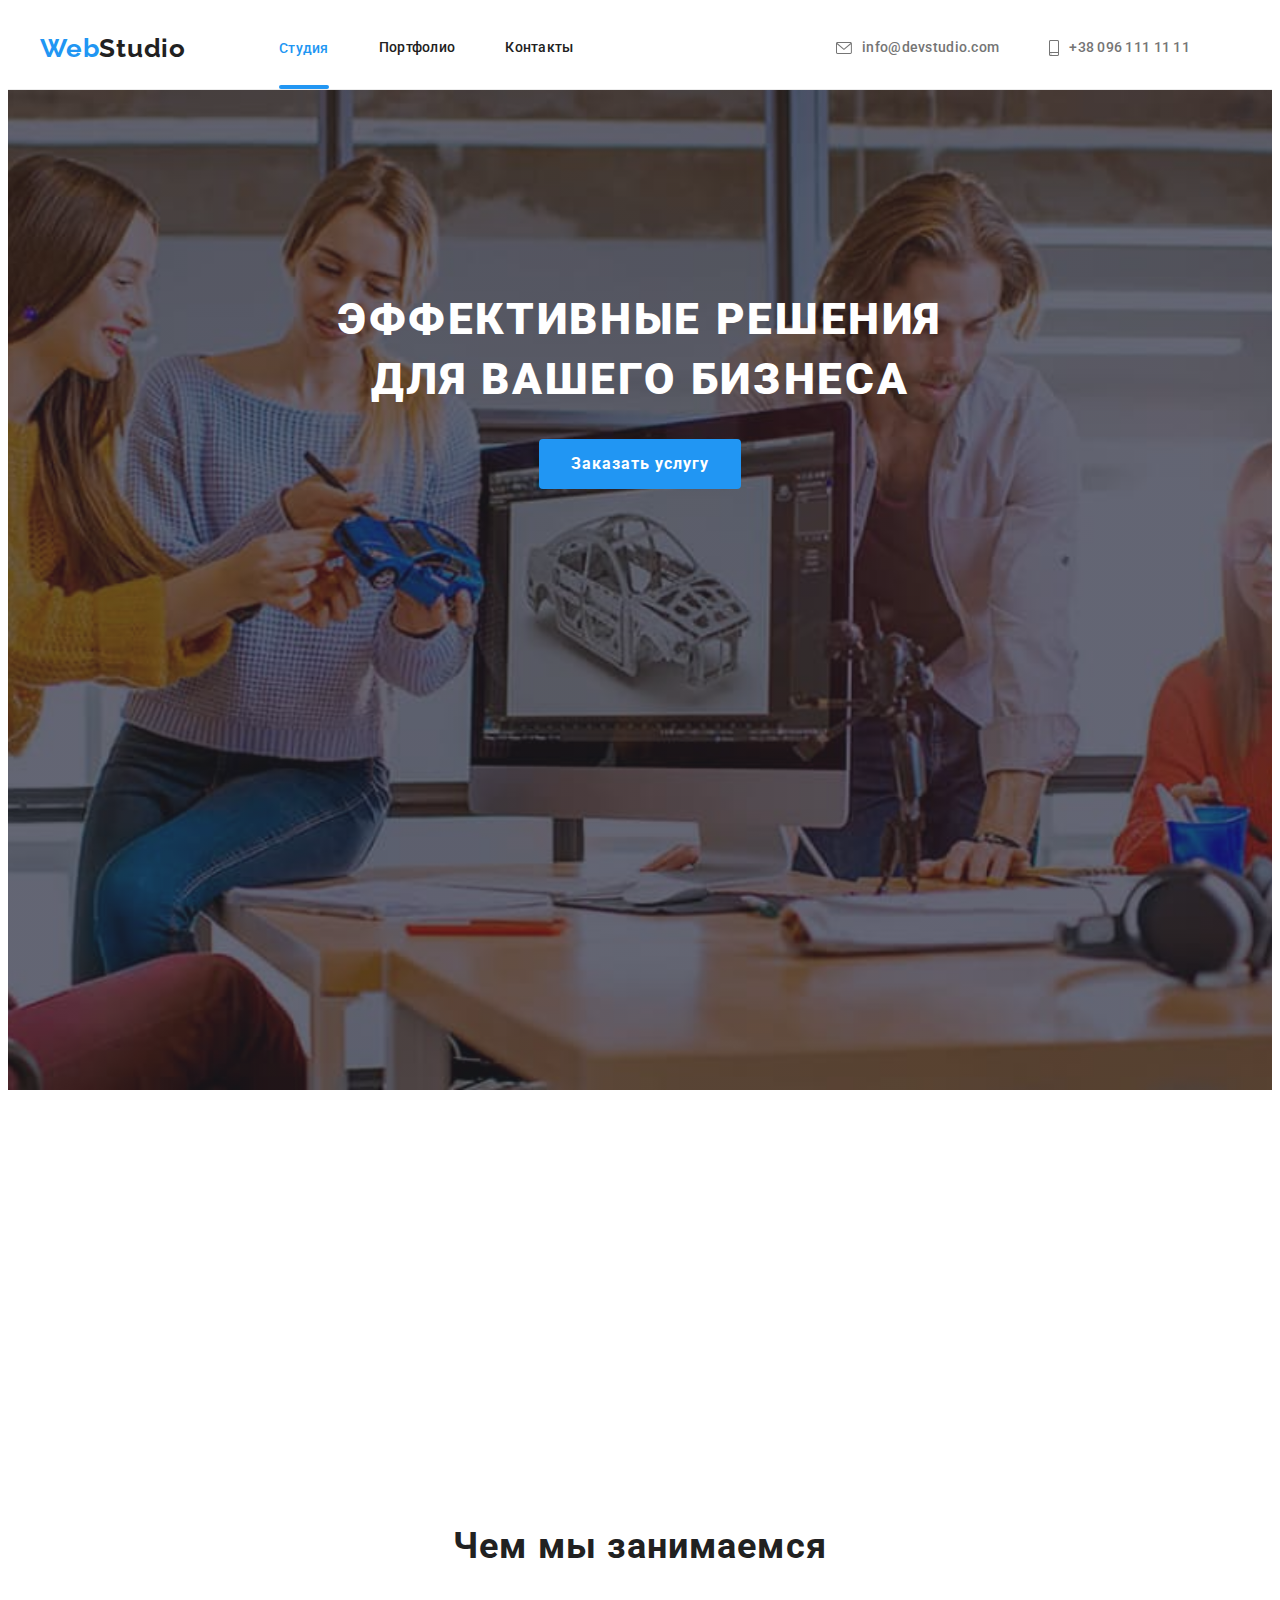
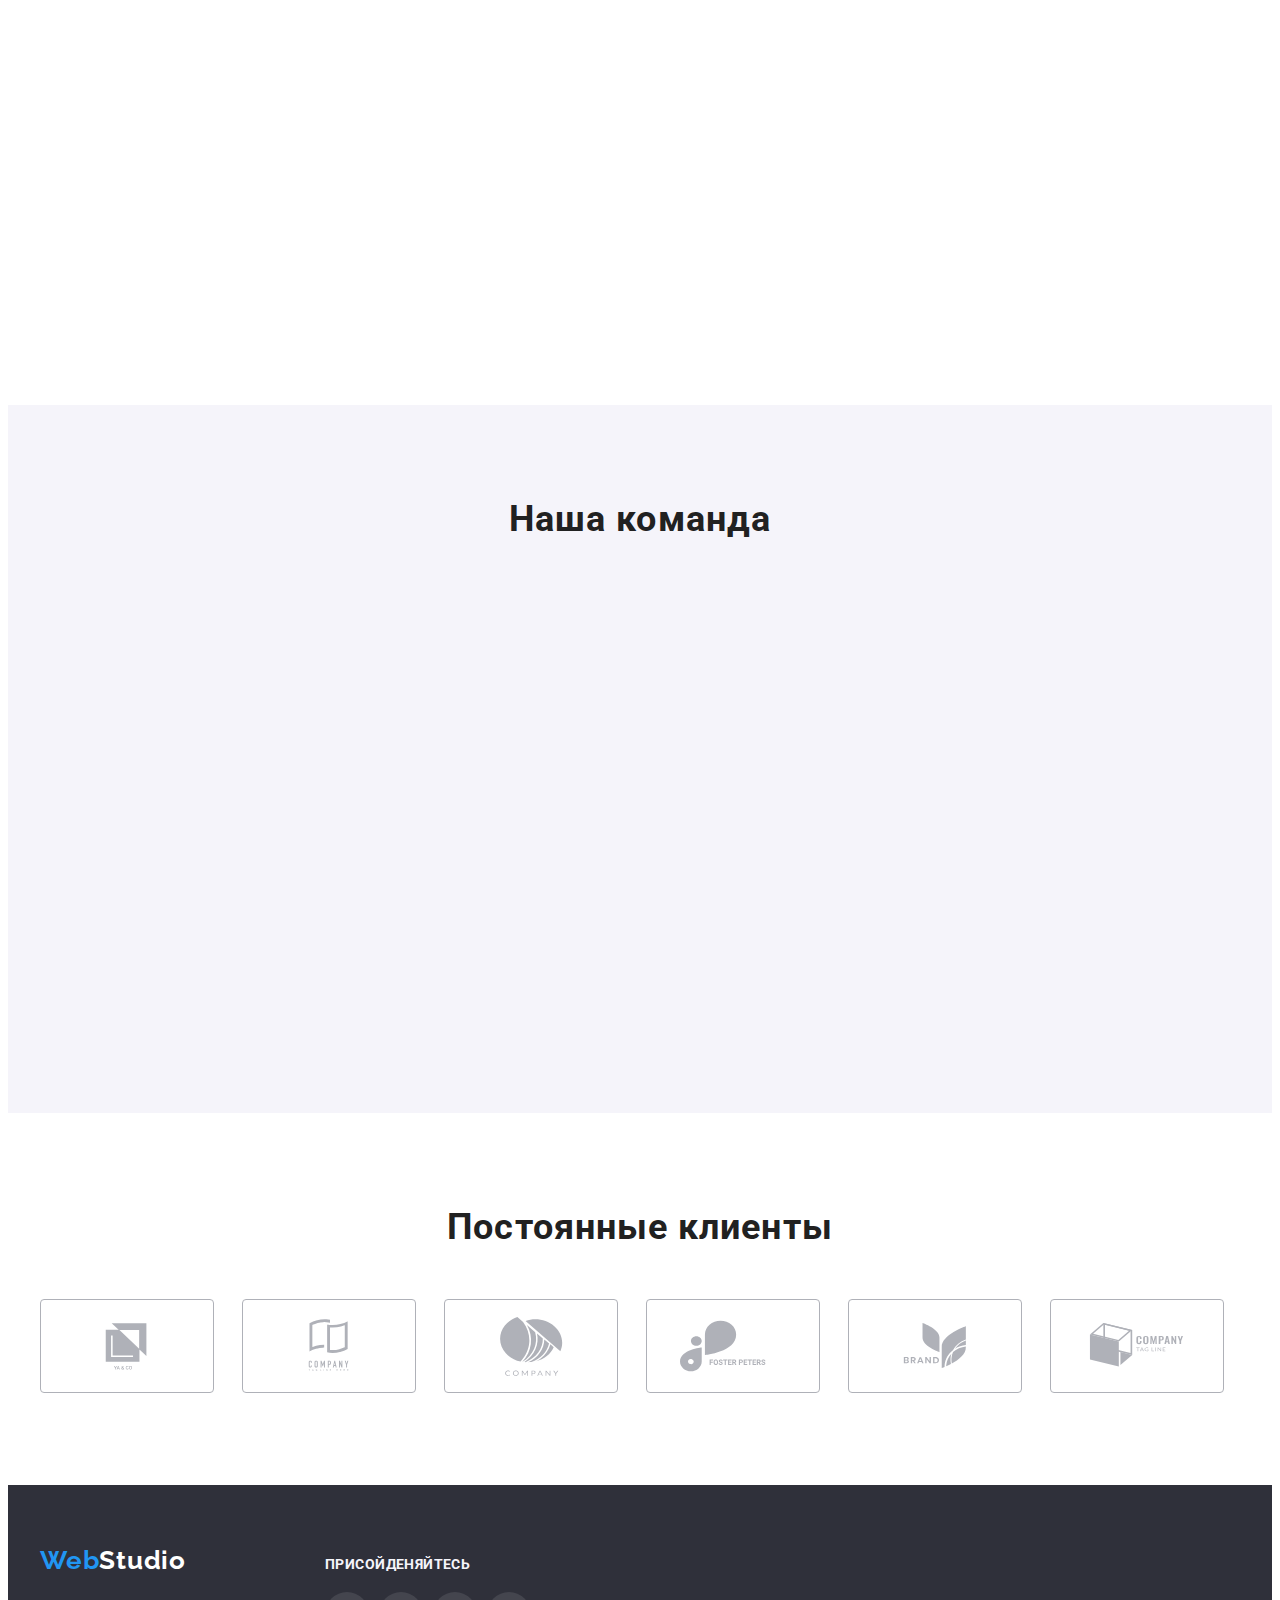
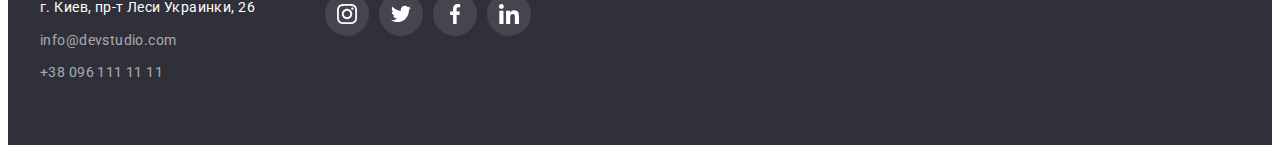
==== index.html @ 2e284a66 "Initial commit" ====
<!DOCTYPE html>
<html lang="ru">
<head>
  <meta charset="UTF-8">
  <meta http-equiv="X-UA-Compatible" content="IE=edge">
  <meta name="viewport" content="width=device-width, initial-scale=1.0">
  <title>Document</title>
  <link rel="preconnect" href="https://fonts.googleapis.com">
  <link rel="preconnect" href="https://fonts.gstatic.com" crossorigin>

  <link rel="stylesheet" href="https://cdnjs.cloudflare.com/ajax/libs/modern-normalize/1.1.0/modern-normalize.min.css" integrity="sha512-wpPYUAdjBVSE4KJnH1VR1HeZfpl1ub8YT/NKx4PuQ5NmX2tKuGu6U/JRp5y+Y8XG2tV+wKQpNHVUX03MfMFn9Q==" crossorigin="anonymous" referrerpolicy="no-referrer" />


  <link href="https://fonts.googleapis.com/css2?family=Inter&family=Raleway:wght@700&family=Roboto:wght@400;500;700;900&display=swap" rel="stylesheet">
  <link rel="stylesheet" href="./css/style.css">

<!-- *************************************АНИМАЦИЯ************************* -->
  <link
    rel="stylesheet"
    href="https://cdnjs.cloudflare.com/ajax/libs/animate.css/4.1.1/animate.min.css"/>
  <link href="https://unpkg.com/aos@2.3.1/dist/aos.css" rel="stylesheet">
</head>
<body>
  <!--*************************************HEADER***********************************-->
  <header class="header">
    <div class="container">
    <nav class="header-nav">
<a class="logo-header" href="" lang="en">Web<span class="logo-accent1">Studio</span></a>
    <ul class="header-navigation">
      <li class="header-list">
      <a href="./index.html" class="header-studio accent-studio">Студия</a>
    </li>
        <li class="header-list">
        <a href="./portfolio.html" class="header-portfolio">Портфолио</a>
      </li>
        <li class="header-list">
        <a href="#" class="header-contacts">Контакты</a>
        </li>
    </ul>
  </nav>


    <ul class="header-navigation"> 
        <li class="header-item"> 
          <a href="mailto:info@devstudio.com" class=" header-email link">
            <svg width="16" height="12" class="header-soc-icon">
              <use href="./images/icons.svg#icon-maile-hover-1"></use>
            </svg>
            info@devstudio.com
        </li>
      </a>


          <li class="header-item"> 
            <a href="tel:+380961111111" class="header-tel link"> 
              <svg class="header-soc-icon" width="10" height="16">
                <use href="./images/icons.svg#icon-smartphone-header">
                </use>
              </svg> +38 096 111 11 11 </a>
           </li>
      </ul>
    </div>
  </header>
   <!--*************************************HERO************************************-->
  <main>
  <section class="section-hero">
    <div class="container">

    <h1 class="title-hero animate__animated animate__fadeInDown"> Эффективные решения для вашего бизнеса </h1>
    <button name="button" class="btn-hero" data-modal-open>Заказать услугу</button>
    
  </div>
  </section>
  <!--*******************************SKILLS-BENEFITS*********************************-->
<section class="benefits-section">
  <div class="container">
    <div data-aos="zoom-in">
  <h2 class="visually-hidden">Преимущества</h2>
  <ul class="benefits-list">
    <li class="benefits-item skills-icon-antenna">
      <h3 class="subtitle-text">Внимание к деталям</h3>
      <p class ="items-2"> Идейные соображения, а также начало повседневной работы по формированию позиции</p>
    </li>
 
    <li class="benefits-item skills-icon-clock"> 
      <h3 class="subtitle-text">Пунктуальность</h3>
      <p class="items-2"> Задача организации, в особенности же рамки и место обучения кадров влечет за собой</p>
    </li>

    <li class="benefits-item skills-icon-diagram"> 
      <h3 class="subtitle-text">Планирование</h3>
      <p class="items-2"> Равным образом консультация с широким активом в значительной степени обуславливает</p>
    </li>

    <li class="benefits-item skills-icon-astronaut"> 
      <h3 class="subtitle-text">Современные технологии</h3>
      <p class="items-2"> Значимость этих проблем настолько очевидна, что реализация плановых заданий</p>
    </li>
  </ul>
</div>
</div>
</section>
<!--**********************************SPECIALIZATION****************************************-->
<section class="specialization section">
  <div class="container">
  <h2 class="specialization-title">Чем мы занимаемся</h2>

  <div data-aos="fade-right">
<ul class="specialization-list">

    <li class="specialization-item">
      <img src="./images/jobpk.jpg" alt="ПК" width="370"/>
<div class="specializations-cards">
  <p class="desktop-title"> Десктопные приложения </p>
</div>
      </li>

      <li class="specialization-item">
      <img src="./images/mobilephone.jpg" alt="Мобильный" width="370"/>
      <div class="specializations-cards">
        <p class="desktop-title"> Мобильные приложения </p>
      </div>
    </li>
    <li class="specialization-item">
      <img src="./images/tablet.jpg" alt="Планшет" width="370"/>
      <div class="specializations-cards">
        <p class="desktop-title"> Дизайнерские решения </p>
      </div>
    </li>
  </ul>
</div>
</div>
</section>
<!--********************************TEAM***********************************************-->
<section class="section-team">
  <div class="container">
  <h2 class="team-title">Наша команда</h2>
  <div data-aos="flip-left">
<ul class="team-list"> 
  <li class="team-card">
    <img src="./images/team-1.jpg" alt="Демьяненко" width="270"/>
    <div class="team-content">
    <h3 class="team-caption">Игорь Демьяненко</h3>
    <p class="team-job">Product Designer</p>
    <ul class="team-soc-list list">
      <li class="team-soc-item">
        <a href="#" class="team-soc-link link">
          <svg class="team-soc-icon" width="20" height="20">
            <use href="./images/icons.svg#icon-instagram">
            </use>
          </svg>
        </a>
      </li>
      <li class="team-soc-item">
        <a href="" class="team-soc-link link">
          <svg class="team-soc-icon" width="20" height="20">
            <use href="./images/icons.svg#icon-twitter">
            </use>
          </svg>
        </a>
      </li>
      <li class="team-soc-item">
        <a href="" class="team-soc-link link">
          <svg class="team-soc-icon" width="20" height="20">
            <use href="./images/icons.svg#icon-facebook">
            </use>
          </svg>
        </a>
      </li>
      <li class="team-soc-item">
        <a href="" class="team-soc-link link">
          <svg class="team-soc-icon" width="20" height="20">
            <use href="./images/icons.svg#icon-linkedin">
            </use>
          </svg>
        </a>
      </li>
    </ul>
  </li>

  <li class="team-card">
    <img src="./images/team-3.jpg" alt="Репина" width="270"/>
    <div class="team-content">
    <h3 class="team-caption">Ольга Репина</h3>
    <p class="team-job">Frontend Developer</p>
    <ul class="team-soc-list list">
      <li class="team-soc-item">
        <a href="#" class="team-soc-link link">
          <svg class="team-soc-icon" width="20" height="20">
            <use href="./images/icons.svg#icon-instagram">
            </use>
          </svg>
        </a>
      </li>
      <li class="team-soc-item">
        <a href="" class="team-soc-link link">
          <svg class="team-soc-icon" width="20" height="20">
            <use href="./images/icons.svg#icon-twitter">
            </use>
          </svg>
        </a>
      </li>
      <li class="team-soc-item">
        <a href="" class="team-soc-link link">
          <svg class="team-soc-icon" width="20" height="20">
            <use href="./images/icons.svg#icon-facebook">
            </use>
          </svg>
        </a>
      </li>
      <li class="team-soc-item">
        <a href="" class="team-soc-link link">
          <svg class="team-soc-icon" width="20" height="20">
            <use href="./images/icons.svg#icon-linkedin">
            </use>
          </svg>
        </a>
      </li>
    </ul>
  </li>
  </li>

  <li class="team-card">
    <img src="./images/team-4.jpg" alt="Тарасов" width="270"/>
    <div class="team-content">
    <h3 class="team-caption">Николай Тарасов</h3>
    <p class="team-job">Marketing</p>
    <ul class="team-soc-list list">
      <li class="team-soc-item">
        <a href="#" class="team-soc-link link">
          <svg class="team-soc-icon" width="20" height="20">
            <use href="./images/icons.svg#icon-instagram">
            </use>
          </svg>
        </a>
      </li>
      <li class="team-soc-item">
        <a href="" class="team-soc-link link">
          <svg class="team-soc-icon" width="20" height="20">
            <use href="./images/icons.svg#icon-twitter">
            </use>
          </svg>
        </a>
      </li>
      <li class="team-soc-item">
        <a href="" class="team-soc-link link">
          <svg class="team-soc-icon" width="20" height="20">
            <use href="./images/icons.svg#icon-facebook">
            </use>
          </svg>
        </a>
      </li>
      <li class="team-soc-item">
        <a href="" class="team-soc-link link">
          <svg class="team-soc-icon" width="20" height="20">
            <use href="./images/icons.svg#icon-linkedin">
            </use>
          </svg>
        </a>
      </li>
    </ul>
  </li>
  </li>

  <li class="team-card">
    <img src="./images/team-2.jpg" alt="Ермаков" width="270"/>
    <div class="team-content">
    <h3 class="team-caption">Михаил Ермаков</h3>
    <p class="team-job">UI Designer</p>
    <ul class="team-soc-list list">
      <li class="team-soc-item">
        <a href="#" class="team-soc-link link">
          <svg class="team-soc-icon" width="20" height="20">
            <use href="./images/icons.svg#icon-instagram">
            </use>
          </svg>
        </a>
      </li>
      <li class="team-soc-item">
        <a href="" class="team-soc-link link">
          <svg class="team-soc-icon" width="20" height="20">
            <use href="./images/icons.svg#icon-twitter">
            </use>
          </svg>
        </a>
      </li>
      <li class="team-soc-item">
        <a href="" class="team-soc-link link">
          <svg class="team-soc-icon" width="20" height="20">
            <use href="./images/icons.svg#icon-facebook">
            </use>
          </svg>
        </a>
      </li>
      <li class="team-soc-item">
        <a href="" class="team-soc-link link">
          <svg class="team-soc-icon" width="20" height="20">
            <use href="./images/icons.svg#icon-linkedin">
            </use>
          </svg>
        </a>
      </li>
    </ul>
  </li>
  </li>
</ul>
</div>
</div>
</section>
<!--***************************CLIENTS*******************************  -->
<section class="section-clients">
<div class="container">
  <h2 class="clients-title"> Постоянные клиенты </h2>
  <ul class="clients-list">
    <li class="clients-list-item">
      <a href="" class="clients-link">
        <svg class="clients-icon" width="106" height="60">
          <use href="./images/icons.svg#icon-Clients-icon1"> </use> 
        </svg>
      </a>
    </li>
    <li class="clients-list-item">
      <a href="" class="clients-link">
        <svg class="clients-icon" width="106" height="60"> 
          <use href="./images/icons.svg#icon-Clients-icon-2"> </use>
        </svg>
      </a>
    </li>
    <li class="clients-list-item">
<a href="" class="clients-link">
  <svg class="clients-icon" width="106" height="60"> 
    <use href="./images/icons.svg#icon-group-company3"> </use>
  </svg>
</a>      
    </li>
    <li class="clients-list-item">
      <a href="" class="clients-link">
        <svg class="clients-icon" width="106" height="60"> 
          <use href="./images/icons.svg#icon-group-foster"> </use>
        </svg>
      </a>
    </li>
    <li class="clients-list-item">
      <a href="" class="clients-link">
        <svg class="clients-icon" width="106" height="60"> 
          <use href="./images/icons.svg#icon-Clients-icon-5"> </use>
        </svg>
      </a>
    </li>
    <li class="clients-list-item">
      <a href="" class="clients-link">
        <svg class="clients-icon" width="106" height="60"> 
          <use href="./images/icons.svg#icon-Clients-icon-6"> </use>
        </svg>
      </a>
    </li>
  </ul>
</div>
</section>
</main>
<!--*************************************FOOTER********************************-->
<footer class="footer">
  <div class="container">


  <div class="footer-contacts">
 <a class="logo-footer" href="" lang="en">Web<span class="logo-accent">Studio</span></a>
 <address>
    <ul>
      <li class="footer-adress-item">
        <a href="https://goo.gl/maps/F5V13fuqeyAYctKy8" target="_blank" rel="noreferrer noopener" class="footer-adress">
          г. Киев, пр-т Леси Украинки, 26
        </a>
        </li>
        <li class="footer-adress-item"> 
          <a href="mailto:info@devstudio.com" class="footer-email">info@devstudio.com</a>
          </li>
          <li class="footer-adress-item"> 
            <a href="tel:+380961111111" class="footer-tel">+38 096 111 11 11</a>
             </li>
    </ul>
  </address>
</div>


  <div class="footer-social-media">
    <p class="footer-sm-title">
      Присойденяйтесь 
    </p>
    <ul class="footer-sm-list">
      <li class="footer-sm-item">
        <a href="" class="footer-sm-link">
          <svg class="footer-sm-icon" width="20" height="20">
            <use href="./images/icons.svg#icon-instagram-footer"></use>
          </svg>
        </a>
      </li>
      <li class="footer-sm-item">
        <a href="" class="footer-sm-link">
          <svg class="footer-sm-icon" width="20" height="20">
            <use href="./images/icons.svg#icon-twitter-footer"></use>
          </svg>
        </a>
      </li>
      <li class="footer-sm-item">
        <a href="" class="footer-sm-link">
          <svg class="footer-sm-icon" width="20" height="20">
            <use href="./images/icons.svg#icon-facebook-footer"></use>
          </svg>
        </a>
      </li>
      <li class="footer-sm-item">
        <a href="" class="footer-sm-link">
          <svg class="footer-sm-icon" width="20" height="20">
            <use href="./images/icons.svg#icon-linkedin-footer"></use>
          </svg>
        </a>
      </li>
    </ul>
  </div>

</footer>

<!--**************************MODAL WINDOW***************************  -->

<div class="backdrop is-hidden" data-modal>
<div class="modal">
  <button type="button" class="modal-close-btn" data-modal-close>
    <svg class="button-modal" width="11" height="11">
      <use href="./images/icons.svg#icon-close">
      </use>
    </svg>
  </button>
</div>
</div>

<!-- ***************************************************************** -->


<script src="./js/modal.js"></script>


<script src="https://unpkg.com/aos@2.3.1/dist/aos.js"></script>
<script>
  AOS.init();
</script>


</body>
</html>
---- css/style.css ----
:root {
  --brand-color: #212121;
  --brand-blue-color: #2196f3;
  --brand-white-color: #ffffff;
  --brand-grey-color: #757575;
  --section-padding-size: 94px;
  --brand-bg-color: #f5f4fa;
  --shadow: 0px 1px 1px rgba(0, 0, 0, 0.12), 0px 4px 4px rgba(0, 0, 0, 0.06), 1px 4px 6px rgba(0, 0, 0, 0.16);
  --cubic-animation: cubic-bezier(0.4, 0, 0.2, 1);
}

p,
h1,
h2,
h3,
h4,
h5,
h6 {
  margin: 0;
}

ul {
  margin: 0;
  padding-left: 0;
  list-style: none;
}

img {
  display: block;
  max-width: 100%;
  height: auto;
}

body {
  font-family: 'Roboto', sans-serif;
  background-color: var(--brand-white-color);
  color: var(--brand-color);
  font-size: 14px;
  letter-spacing: 0.03em;
}

.link {
  text-decoration: none;
}

.container {
  width: 1200px;
  padding-left: 15px;
  padding-right: 15px;
  margin: 0 auto;
}

.visually-hidden {
  position: absolute;
  width: 1px;
  height: 1px;
  margin: -1px;
  border: 0;
  padding: 0;
  white-space: nowrap;
  clip-path: inset(100%);
  clip: rect(0 0 0 0);
  overflow: hidden;
  padding-bottom: 0px;
}

/* ---------------------HEADER----------------------------- */

.header {
  /* padding-top: 24px;
  padding-bottom: 24px; */
  border-bottom: 1px solid #ececec;
}

.logo-header {
  font-family: 'Raleway', sans-serif;
  font-weight: 700;
  font-size: 26px;
  line-height: 1.19;
  letter-spacing: 0.03em;
  text-decoration: none;
  color: var(--brand-blue-color);
  margin-right: 93px;
  display: flex;
}

.logo-accent1 {
  color: var(--brand-color);
}

.header-navigation {
  display: flex;
}

.header-list {
  display: flex;
  position: relative;
}

.header-list:not(:last-child) {
  margin-right: 50px;
}

.header-nav {
  display: flex;
  align-items: center;
}

.header .container {
  display: flex;
  align-items: center;
}

.header-studio:hover {
  color: var(--brand-blue-color);
}
.header-studio:focus {
  color: var(--brand-blue-color);
}

.header-studio {
  font-weight: 500;
  font-size: 14px;
  line-height: 1.2;
  letter-spacing: 0.02em;
  color: var(--brand-color);
  text-decoration: none;
  transition: color 250ms var(--cubic-animation);
  display: block;
  padding: 32px 0;
}

.accent-studio {
  color: var(--brand-blue-color);
}


.accent-studio::after {
  content: "";
  position: absolute;
  bottom: 0;
  height: 4px;
  width: 100%;
  border-radius: 2px;
  background-color: var(--brand-blue-color);
  /* margin-top: 28px; */
  left: 0;
}


.header-portfolio:hover {
  color: var(--brand-blue-color);
}
.header-portfolio:focus {
  color: var(--brand-blue-color);
}

.header-portfolio {
  font-family: 'Roboto';
  font-weight: 500;
  font-size: 14px;
  line-height: 1.14;
  letter-spacing: 0.02em;

  color: var(--brand-color);
  text-decoration: none;
  transition: color 250ms var(--cubic-animation);
  display: block;
  padding: 32px 0;
}

.accent-potfolio {
  color: var(--brand-blue-color);
}



.accent-potfolio::after {
  content: "";
  position: absolute;
  bottom: 0;
  height: 4px;
  width: 100%;
  border-radius: 2px;
  background-color: var(--brand-blue-color);
  left: 0;
}


.header-navigation {
  align-items: center;
  margin-left: auto;
}

.header-item {
  margin-right: 50px;
}

.header-contacts:hover {
  color: var(--brand-blue-color);
}
.header-contacts:focus {
  color: var(--brand-blue-color);
}

.header-contacts {
  font-family: 'Roboto';
  font-weight: 500;
  line-height: 1.14;
  letter-spacing: 0.02em;
  color: var(--brand-color);
  text-decoration: none;
  transition: color 250ms var(--cubic-animation);
}

.header-email:hover {
  color: var(--brand-blue-color);
}
.header-email:focus {
  color: var(--brand-blue-color);
}

.header-email {
  font-weight: 500;
  line-height: 1.14;
  letter-spacing: 0.02em;
  color: var(--brand-grey-color);
  display: flex;
  align-items: center;
  transition: color 250ms var(--cubic-animation);
}

.header-tel:hover {
  color: var(--brand-blue-color);
}
.header-tel:focus {
  color: var(--brand-blue-color);
}

.header-tel {
  font-weight: 500;
  line-height: 1.14;
  letter-spacing: 0.02em;
  color: var(--brand-grey-color);
  display: flex;
  transition: color 250ms var(--cubic-animation);
}

.header-soc-icon {
  fill: currentColor;
  margin-right: 10px;
}


/* -------------------------------HERO----------------------------*/

.section-hero {
  background-color: #2f303a;
  background-image: linear-gradient(rgba(47, 48, 58, 0.4), rgba(47, 48, 58, 0.4)),
    url(../images/hero-Img\ .jpg);
  background-repeat: no-repeat;
  background-position: center;
  background-size: cover;
  max-width: 1600px;
  height: 600px;
  margin: 0 auto;
  padding-top: 200px;
  padding-bottom: 200px;
  text-align: center;
}

.title-hero {
  font-family: 'Roboto';
  font-weight: 900;
  width: 696px;
  margin: 0 auto;
  font-size: 44px;
  line-height: 1.36;
  text-align: center;
  /* or 136% */
  text-transform: uppercase;
  letter-spacing: 0.06em;
  color: var(--brand-white-color);
  margin-bottom: 30px;
}

.btn-hero {
  font-family: 'Roboto';
  font-weight: 700;
  border-radius: 4px;
  border: none;
  padding-left: 32px;
  padding-right: 32px;
  padding-bottom: 10px;
  padding-top: 10px;
  font-size: 16px;
  line-height: 1.87;
  letter-spacing: 0.06em;
  cursor: pointer;
  color: var(--brand-white-color);
  background-color: var(--brand-blue-color);
  transition: color 250ms var(--cubic-animation), background-color 250ms var(--cubic-animation);
}

.btn-hero:hover {
  background-color: #188ce8;
}
.btn-hero:focus {
  background-color: #188ce8;
}

/* -----------------------------SKILLS-BENEFITS-------------------------------------- */

.benefits-section {
  padding-top: var(--section-padding-size);
  padding-bottom: var(--section-padding-size);
}

.container .benefits {
  display: flex;
  align-items: center;
}

.benefits-list {
  display: flex;
}

.benefits-item {
  margin-right: 30px;
  min-width: 270px;
}

.benefits-item:last-child {
  margin-right: 0;
}

.skills-icon-antenna::before {
  background-image: url(../images/antenna\ \(1\).svg);
}

.skills-icon-astronaut::before {
  background-image: url(../images/astronaut\ \(1\).svg);
}

.skills-icon-clock::before {
  background-image: url(../images/clock\ \(1\).svg);
}

.skills-icon-diagram::before {
  background-image: url(../images/diagram\ \(1\).svg);
}

.benefits-item::before {
  content: '';
  display: block;
  margin-bottom: 30px;
  height: 120px;
  background-color: var(--brand-bg-color);
  border-radius: 4px;
  background-repeat: no-repeat;
  background-position: center;
}

.subtitle-text {
  font-family: 'Roboto';
  font-weight: 700;
  font-size: 14px;
  line-height: 1.14;
  letter-spacing: 0.03em;
  text-transform: uppercase;
  color: var(--brand-color);
  margin-bottom: 10px;
}

.items-2 {
  font-family: 'Roboto';
  font-weight: 400;
  font-size: 14px;
  line-height: 1.71;
  /* or 171% */
  letter-spacing: 0.03em;
  color: #757575;
  /* display: flex;
    justify-content:space-between;  */
}

/* ------------------SPECIALIZATION-----------------------------*/

.specialization.section {
  padding-top: 0;
  padding-bottom: var(--section-padding-size);
}

.specialization-title {
  font-family: 'Roboto';
  font-weight: 700;
  font-size: 36px;
  line-height: 1.16;
  letter-spacing: 0.03em;
  text-align: center;
  margin-bottom: 50px;

  color: var(--brand-color);
}

.specialization-list {
  display: flex;
}

.specialization-item {
  margin-right: 30px;
  position: relative;
}

.specialization-item:last-child {
  margin-right: 0;
}

/* .specializations-cards {
  position: absolute;
  width: 100%;
  height: 70px;
  bottom: 0;
  background: rgba(47, 48, 58, 0.8);
} */


.desktop-title {
  position: absolute;
  display: flex;
font-weight: 700;
line-height: 1.14;
text-align: center;
text-transform: uppercase;
color: var(--brand-white-color);
width: 100%;
height: 70px;
bottom: 0;
background: rgba(47, 48, 58, 0.8);
align-items: center;
justify-content: center;
}




/*---------------------------------TEAM------------------------------- */

.section-team {
  background-color: #f5f4fa;
  padding-top: 94px;
  padding-bottom: 94px;
}

.team-title {
  font-family: 'Roboto';
  font-weight: 700;
  font-size: 36px;
  line-height: 1.16;
  letter-spacing: 0.03em;
  text-align: center;
  margin-bottom: 50px;
  color: var(--brand-color);
}

.team-list {
  display: flex;
}

.team-card {
  margin-left: 30px;
  text-align: center;
  box-shadow: var(--shadow);
  border-radius: 0px 0px 4px 4px;
  background-color: var(--brand-white-color);
  /* outline: 2px solid tomato; */
}

.team-card:first-child {
  margin-left: 0;
}

.team-content {
  padding-top: 30px;
  padding-bottom: 30px;
}

.team-caption {
  font-family: 'Roboto';
  font-weight: 500;
  font-size: 16px;
  line-height: 1.19;
  /* identical to box height */

  letter-spacing: 0.03em;

  color: var(--brand-color);
  margin-bottom: 10px;
}

.team-job {
  font-family: 'Roboto';
  font-weight: 400;
  font-size: 16px;
  line-height: 1.19;
  /* identical to box height */
  letter-spacing: 0.03em;
  margin-bottom: 16px;
  color: var(--brand-grey-color);
}

.team-soc-item {
  width: 44px;
  height: 44px;
  margin-left: 10px;
}

.team-soc-list {
  display: flex;
  justify-content: center;
  margin-top: 16px;
}

.team-soc-item:first-child {
  margin-left: 0;
}

.team-soc-link {
  color: #afb1b8;
  display: flex;
  width: 100%;
  height: 100%;
  border-radius: 50%;
  /* background-color: tomato; */
  justify-content: center;
  align-items: center;
  transition: color 250ms var(--cubic-animation), background-color 250ms var(--cubic-animation);
}

.team-soc-icon {
  fill: currentColor;
}

.team-soc-link:hover,
.team-soc-link:focus {
  background-color: var(--brand-blue-color);
  color: var(--brand-white-color);
  outline: none;
}

/* -------------------------------CLIENTS------------ */

.section-clients {
  background-color: var(--brand-white-color);
  padding-top: 94px;
  padding-bottom: 94px;
}

.clients-title {
  font-family: 'Roboto';
  font-weight: 700;
  font-size: 36px;
  line-height: 1.16;
  text-align: center;
  letter-spacing: 0.03em;
  margin-bottom: 50px;
  color: var(--brand-color);
}

.clients-list {
  display: flex;
}

.clients-list-item {
  width: 172px;
  height: 92px;
}

.clients-list-item:not(:first-child) {
  margin-left: 30px;
}

.clients-link {
  display: flex;
  justify-content: center;
  align-items: center;
  width: 100%;
  height: 100%;
  border: 1px solid #afb1b8;
  border-radius: 4px;
  color: #afb1b8;
  transition: color 250ms var(--cubic-animation), border-color 250ms var(--cubic-animation);
}

.clients-link:hover,
.clients-link:focus {
  color: var(--brand-blue-color);
  border-color: var(--brand-blue-color);
}

.clients-icon {
  fill: currentColor;
}

/* ---------------------------------FOOTER--------------------------- */
.footer {
  background: #2f303a;
  padding-top: 60px;
  padding-bottom: 60px;
}

.footer .container {
  display: flex;
  align-items: baseline;
}


.footer-social-media {
  margin-left: 70px;
  /* background: tomato; */
}

.footer-contacts .footer-social-media {
  display: flex;
  align-items: baseline;
  box-sizing: border-box;
}

.footer-email:hover {
  color: var(--brand-blue-color);
}
.footer-email:focus {
  color: var(--brand-blue-color);
}

.footer-email {
  font-family: 'Roboto';
  font-weight: 400;
  font-size: 14px;
  line-height: 1.7;
  /* or 171% */

  letter-spacing: 0.03em;
  text-decoration: none;
  list-style-type: none;

  color: rgba(255, 255, 255, 0.6);
  transition: color 250ms var(--cubic-animation);
}

.footer-tel:hover {
  color: var(--brand-blue-color);
}
.footer-tel:focus {
  color: var(--brand-blue-color);
}

.footer-tel {
  font-family: 'Roboto';
  font-weight: 400;
  font-size: 14px;
  line-height: 1.7;
  /* or 171% */

  letter-spacing: 0.03em;
  text-decoration: none;

  color: rgba(255, 255, 255, 0.6);
  transition: color 250ms var(--cubic-animation);
}

.footer-adress:hover {
  color: var(--brand-blue-color);
}
.footer-adress:focus {
  color: var(--brand-blue-color);
}

.footer-adress {
  font-family: 'Roboto';
  font-weight: 400;
  font-size: 14px;
  line-height: 1.7;
  /* or 171% */

  letter-spacing: 0.03em;
  text-decoration: none;

  color: var(--brand-white-color);
  transition: color 250ms var(--cubic-animation);
}

.logo-footer {
  font-family: 'Raleway', sans-serif;
  font-weight: 700;
  font-size: 26px;
  display: block;
  margin-bottom: 20px;
  line-height: 1.19;
  letter-spacing: 0.03em;
  text-decoration: none;
  color: var(--brand-blue-color);
}

.logo-accent {
  color: var(--brand-white-color);
}

address {
  font-style: normal;
}

.footer-adress-item:not(:last-child) {
  margin-bottom: 9px;
}

.footer-sm-title {
  font-weight: 700;
  font-size: 14px;
  line-height: 16px;
  text-transform: uppercase;
  color: var(--brand-bg-color);
}

.footer-sm-list {
  display: flex;
  margin-top: 20px;
}

.footer-sm-item {
  width: 44px;
  height: 44px;
}

.footer-sm-item:not(first-childe) {
  margin-right: 10px;
}

.footer-sm-link {
  display: flex;
  justify-content: center;
  align-items: center;
  width: 100%;
  height: 100%;
  background-color: rgba(255, 255, 255, 0.1);
  border-radius: 50%;
  color: var(--brand-white-color);
  transition: color 250ms var(--cubic-animation), background-color 250ms var(--cubic-animation);
}

.footer-sm-link:hover,
.footer-sm-link:focus {
  background-color: var(--brand-blue-color);
  color: var(--brand-white-color);
  outline: none;
}

.footer-sm-icon {
  fill: currentColor;
}


/****************************MODAL WINDOW****************************/

.backdrop {
  position: fixed;
  top: 0;
  width: 100%;
  height: 100%;
  left: 0%;
  background-color: rgba(117, 117, 117, 0.116);
  transition: opacity 450ms linear, visibility 450ms linear;
}


.backdrop.is-hidden .modal {
  transform: translate(-50%, -50%) scale(0);
}


.modal {
  position: absolute;
  top: 50%;
  left: 50%;
  transform: translate(-50%, -50%) scale(1);
  width: 528px;
  min-height: 581px;
  background-color: var(--brand-white-color);
  border-radius: 5px;
  transition: transform 250ms linear;
}


.modal-close-btn {
  position: absolute;
  right: 10px;
  top: 10px;
  width: 30px;
  height: 30px;
  border: 1px solid var(--brand-grey-color);
  border-radius: 50%;
  background-color: transparent;
  display: flex;
  align-items: center;
  justify-content: center;
}

.is-hidden {
  opacity: 0;
  visibility: hidden;
  pointer-events: none;
}


/* ----------------------------PORTFOLIO---------------- */

/* --------------------------------------HERO-BUTTON-------------------- */

.section-portfolio {
  padding-top: 94px;
  /* padding-bottom: 94px; */
}

.hero-button-activity {
  display: flex;
  justify-content: center;
  margin-bottom: 50px;
}

.button-item {
  height: 38px;
  left: 576px;
  top: 174px;

  background: #f5f4fa;
  border-radius: 4px;

  text-align: center;
  letter-spacing: 0.03em;
}

.button-item:nth-child(2, 3, 4, 5) {
  width: 128px;
}

.button-item:not(:last-child) {
  margin-right: 8px;
}

.hero-btn-all:hover {
  background-color: #188ce8;
  box-shadow: var(--shadow);
}
.hero-btn-all:focus {
  background-color: #188ce8;
}

.hero-btn-all {
  font-family: 'Roboto';
  font-weight: 500;
  font-size: 16px;
  line-height: 1.6;
  /* margin-right: 30px; */
  text-align: center;
  letter-spacing: 0.03em;
  cursor: pointer;
  background-color: var(--brand-blue-color);
  border: none;

  box-shadow: var(--shadow);
  border-radius: 4px;

  color: var(--brand-white-color);

  display: inline-block;
  padding: 6px 22px;
  transition: color 250ms var(--cubic-animation);
}

.hero-btn:hover {
  background-color: var(--brand-blue-color);
  color: var(--brand-white-color);
  box-shadow: var(--shadow);
}
.hero-btn:focus {
  background-color: var(--brand-blue-color);
  color: var(--brand-white-color);
}

.hero-btn {
  font-family: 'Roboto';
  font-weight: 500;
  font-size: 16px;
  line-height: 1.6;
  /* margin-right: 30px; */
  text-align: center;
  letter-spacing: 0.03em;
  cursor: pointer;
  color: var(--brand-color);
  background-color: #f5f4fa;
  border: none;

  background: #f5f4fa;
  border-radius: 4px;

  display: inline-block;
  padding: 6px 22px;
  border: none;
  transition: color 250ms var(--cubic-animation), background-color 250ms var(--cubic-animation), box-shadow 250ms var(--cubic-animation);
}



.hero-btn:focus {
  box-shadow: var(--shadow);
}

/* ------------------------------GALLERY---------------------------- */

.div-gallery {
  width: 1200px;
  margin: 0 auto;
  padding-left: 15px;
  padding-right: 15px;
  /* outline: 2px solid tomato; */
  margin-left: auto;
  margin-right: auto;

  padding-bottom: 94px;
}

.gallery-list {
  display: flex;
  flex-wrap: wrap;
  margin-top: calc(-1 * 30px);
  margin-left: calc(-1 * 30px);
  transition: color 250ms var(--cubic-animation);
}

.gallery-cards {
  width: calc(100% / 3 - 30px);
  margin-left: 30px;
  margin-top: 30px;
  /* background-color: tomato; */
}

.gallery-cards:hover {
  box-shadow: var(--shadow);
}

.gallery-cards:focus {
  box-shadow: var(--shadow);
}

.gallery-list-link {
  display: block;
}

.gallery-list-link:hover, .gallery-list-link:focus {
  box-shadow: var(--shadow);
  outline: none;
}



.gallery-thumb {
  position: relative;
  overflow: hidden;
  
}


.gallery-effects {
  position: absolute;
    top: 0;
    bottom: 0;
    height: 100%;
    width: 100%;
    background-color: rgba(33, 150, 243, 0.9);
    overflow: auto;
    transform: translateY(100%);
    transition: transform 250ms var(--cubic-animation);
}


.gallery-cards:hover .gallery-effects {
  transform: translateY(0);
  transition: transform 250ms var(--cubic-animation);
}



.gallery-list-link:hover .gallery-effects,
.gallery-list-link:focus .gallery-effects {
  transform: translateY(0);
}



.gallery-text {
font-weight: 400;
font-size: 18px;
line-height: 1.55;
color: var(--brand-white-color);
padding: 63px 24px;
}


.gallery-text:hover .gallery-text:focus{
  box-shadow: var(--shadow);
  outline: none;
  
}


.gallery-list .card-content {
  padding: 20px 24px;
  border: 1px solid #eeeeee;
  border-top: none;
}

.gallery-subtitle {
  font-family: 'Roboto';
  font-weight: 700;
  font-size: 18px;
  line-height: 2;
  /* identical to box height, or 200% */

  letter-spacing: 0.06em;
  margin-bottom: 4px;
  color: var(--brand-color);
}

.gallery-items {
  font-family: 'Roboto';
  font-style: normal;
  font-weight: 400;
  font-size: 16px;
  line-height: 1.88;
  /* identical to box height, or 188% */

  letter-spacing: 0.03em;

  color: var(--brand-grey-color);
}

/* --------------------------------------------------------------------- */
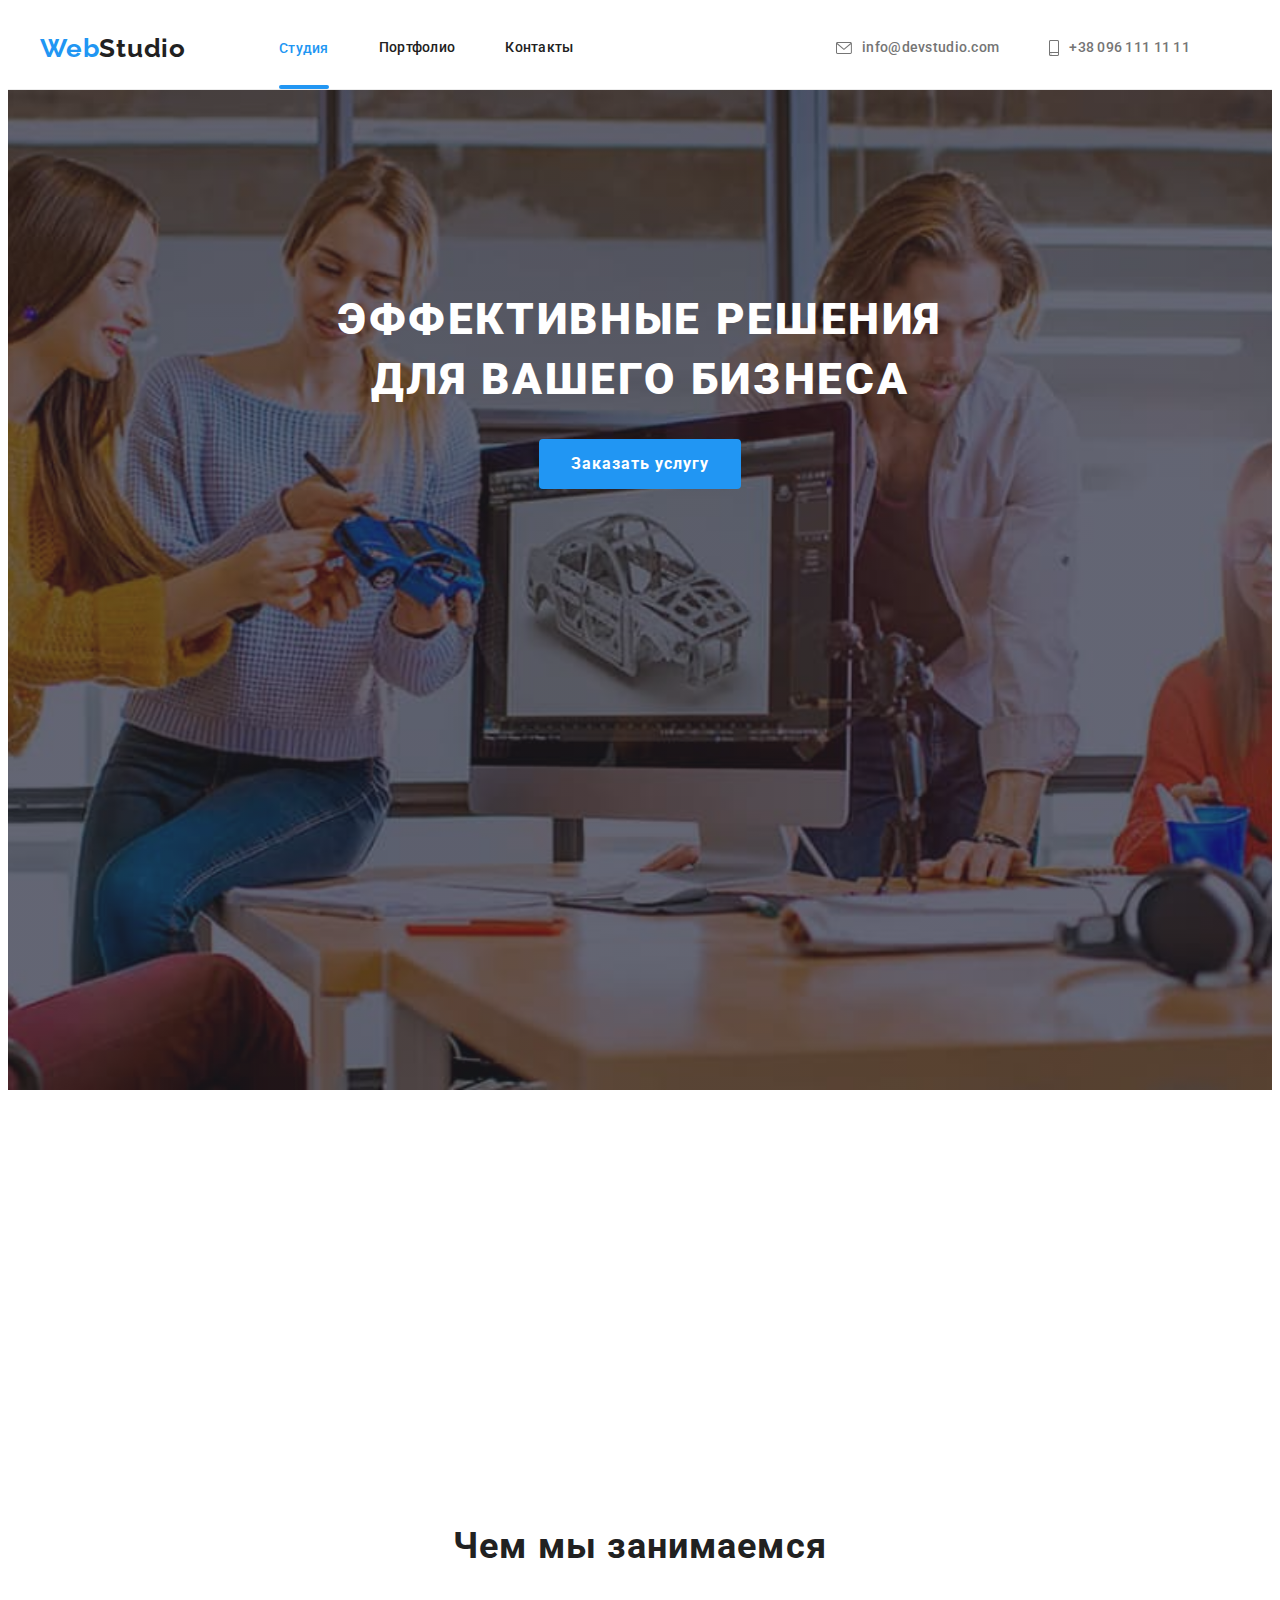
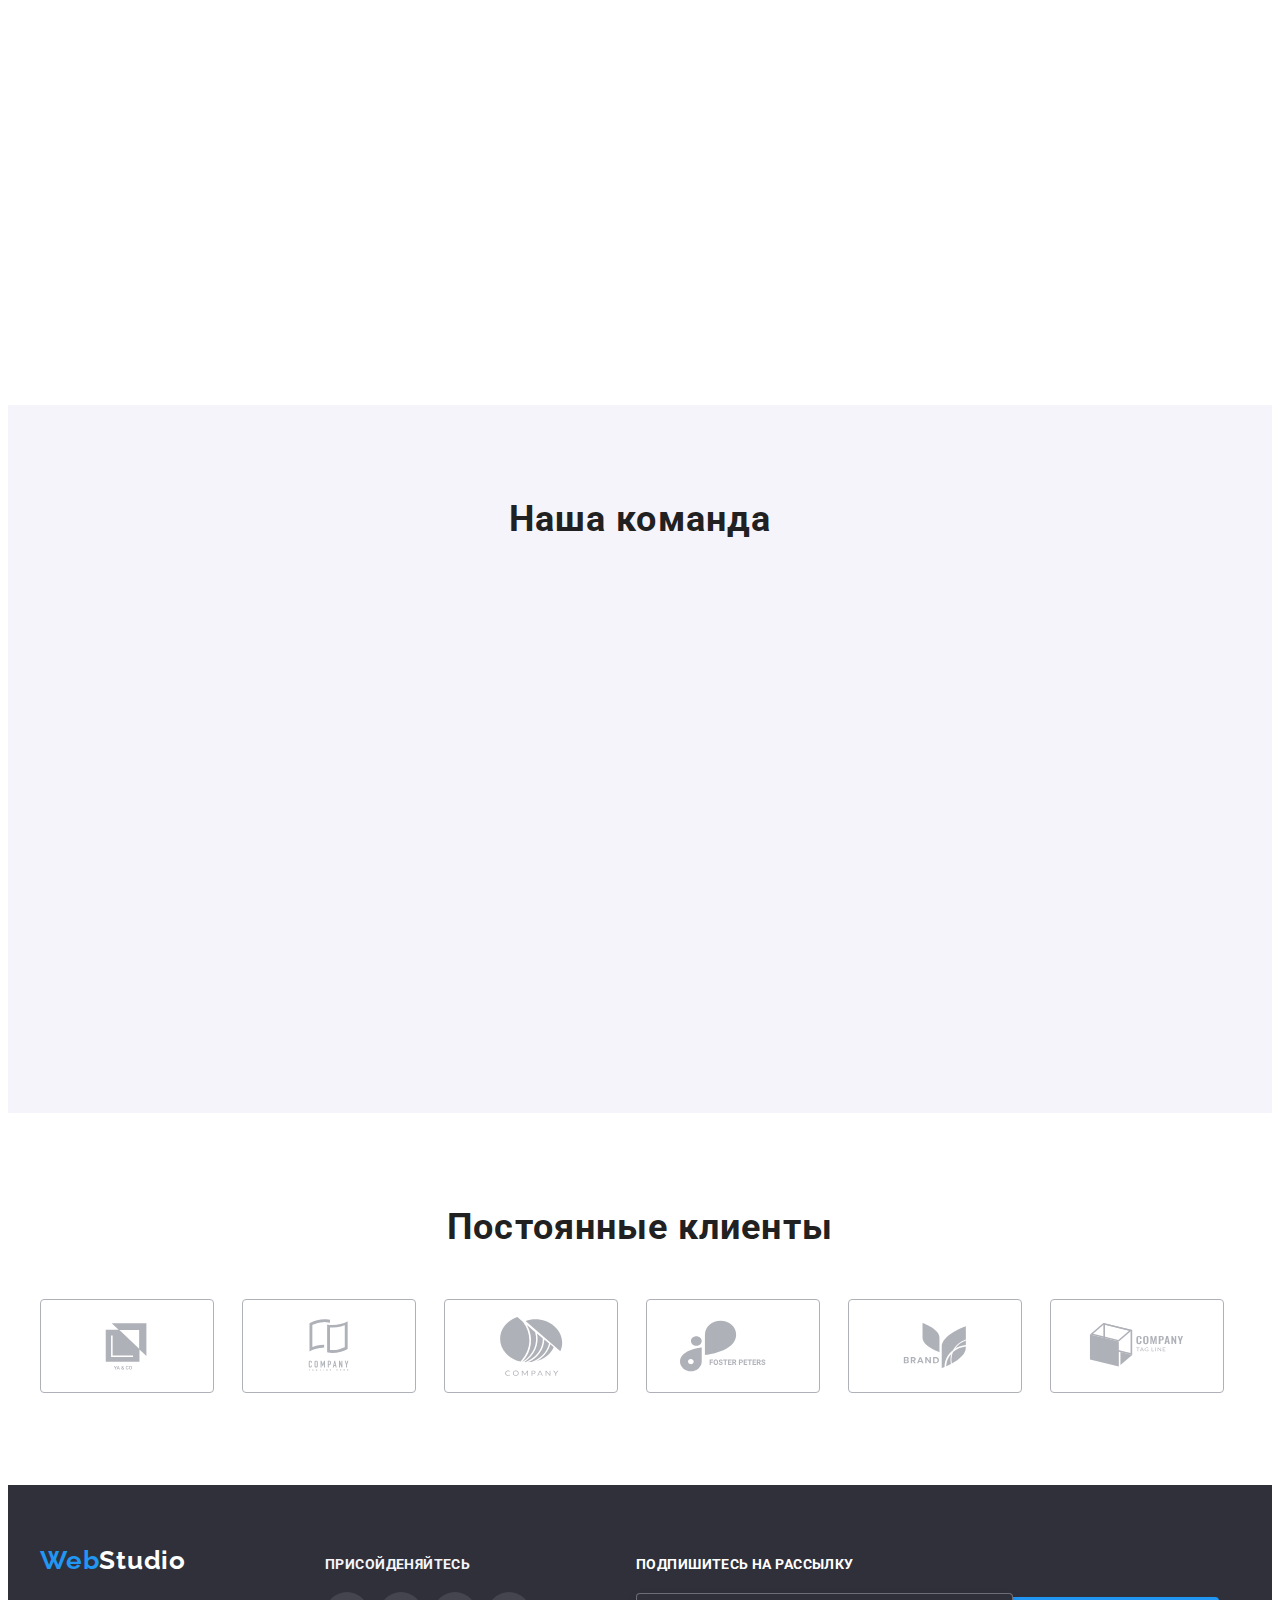
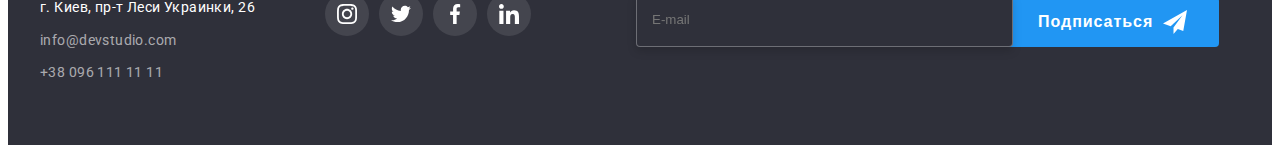
==== commit 7d68e2d8: "hm6-start" ====
--- a/index.html
+++ b/index.html
@@ -47,8 +47,8 @@
               <use href="./images/icons.svg#icon-maile-hover-1"></use>
             </svg>
             info@devstudio.com
-        </li>
       </a>
+    </li>
 
 
           <li class="header-item"> 
@@ -176,7 +176,7 @@
         </a>
       </li>
     </ul>
-  </li>
+
 
   <li class="team-card">
     <img src="./images/team-3.jpg" alt="Репина" width="270"/>
@@ -419,6 +419,23 @@
     </ul>
   </div>
 
+
+  <div class="footer-subscribe">
+    <form class="subscribe-form">
+<div class="label-footer">
+<label for="footer-mail" class="subscribe-email"> Подпишитесь на рассылку </label>
+    <input type="email" name="user-mail" id="footer-mail" class="email-input" placeholder="E-mail" required>
+  </div>
+  
+  <button type="submit" class="btn-footer"> Подписаться 
+    <svg width="24" height="24" class="btn-subscribe">
+      <use href="./images/icons.svg#icon-icon-subscribe">
+      </use>
+    </svg>
+  </button> 
+    
+  </form>
+</div>
 </footer>
 
 <!--**************************MODAL WINDOW***************************  -->
@@ -431,6 +448,69 @@
       </use>
     </svg>
   </button>
+  <p class="modal-title"> Оставьте свои данные, мы вам перезвоним </p>
+  <form class="modal-form">
+
+
+    <div class="modal-sector">
+    <label class="modal-label" for="name-input"> Имя </label> 
+    <input type="text" name="user-name" id="name-input" class="modal-input" placeholder="Василь" required >
+    <span class="modal-icon">
+    <svg width="12" height="12" class="input-icon">
+      <use href="./images/icons.svg#icon-name-modal">
+      </use>
+    </svg>
+  </span>
+</div>
+
+
+<div class="modal-sector">
+    <label class="modal-label" for="tel-input"> Телефон  </label>
+    <input type="tel" name="user-tell" id="tel-input" class="modal-input" placeholder="+380-99-111-11-11" required>
+    <span class="modal-icon">
+      <svg  width="13" height="13">
+        <use href="./images/icons.svg#icon-tel-modal">
+        </use>
+      </svg>
+    </span>
+</div>
+
+<div class="modal-sector">
+    <label class="modal-label" for="mail-input"> Почта  </label>
+    <input type="email" name="user-mail" id="mail-input" class="modal-input" placeholder="Supervasya@gmail.com" required>
+    <span class="modal-icon">
+      <svg  width="15" height="12">
+        <use href="./images/icons.svg#icon-mail-modal">
+        </use>
+      </svg>
+    </span>
+
+</div>
+
+<div class="modal-sector">
+    <label class="modal-label" for="comment-input"> Комментарий  </label>
+    <textarea name="user-comment" id="comment-input" class="modal-textarea" placeholder="Введите текст"></textarea>
+</div>
+
+
+
+
+<div class="terms-sector">
+<input type="checkbox" name="terms" id="terms-checkbox" class="checkbox visually-hidden">
+<label for="terms-checkbox" class="checkbox-label"> Соглашаюсь с рассылкой и принимаю <a href="">  Условия договора </a>
+  <span class="checkbox-icon">
+    <svg  width="16" height="15" class="check-icon">
+      <use href="./images/icons.svg#icon-icon-check">
+      </use>
+    </svg>
+  </span>
+</label>
+</div>
+
+
+    <button type="submit" class="btn-hero modal-btn"> Отправить </button>
+  </form>
+
 </div>
 </div>
 
--- a/css/style.css
+++ b/css/style.css
@@ -760,6 +760,69 @@
 }
 
 
+.subscribe-form {
+  display: flex;
+  align-items: flex-end;
+}
+
+.label-footer {
+  width: 358px;
+  margin-right: 12px;
+  margin-left: 95px;
+}
+
+.subscribe-email{
+  font-weight: 700;
+font-size: 14px;
+line-height: 1.14;
+letter-spacing: 0.03em;
+text-transform: uppercase;
+color: var(--brand-white-color);
+margin-bottom: 20px;
+display: block;
+}
+
+
+.email-input {
+  border: 1px solid rgba(255, 255, 255, 0.3);
+filter: drop-shadow(0px 4px 4px rgba(0, 0, 0, 0.15));
+border-radius: 4px;
+width: 100%;
+height: 50px;
+background: #2F303A;
+color: var(--brand-white-color);
+padding-left: 15px;
+}
+
+
+
+.btn-footer {
+  display: flex;
+  align-items: center;
+  margin: 0 auto;
+  font-weight: 700;
+  border-radius: 4px;
+  border: none;
+  padding-left: 32px;
+  padding-right: 32px;
+  padding-bottom: 10px;
+  padding-top: 10px; 
+  font-size: 16px;
+  line-height: 1.87;
+  letter-spacing: 0.06em;
+  cursor: pointer;
+  color: var(--brand-white-color);
+  background-color: var(--brand-blue-color);
+  transition: color 250ms var(--cubic-animation), background-color 250ms var(--cubic-animation);
+}
+
+
+.btn-subscribe {
+  fill: var(--brand-white-color);
+  padding-left: 10px;
+}
+
+
 /****************************MODAL WINDOW****************************/
 
 .backdrop {
@@ -788,6 +851,7 @@
   background-color: var(--brand-white-color);
   border-radius: 5px;
   transition: transform 250ms linear;
+  padding: 40px;
 }
 
 
@@ -797,13 +861,27 @@
   top: 10px;
   width: 30px;
   height: 30px;
-  border: 1px solid var(--brand-grey-color);
+  border: 1px solid rgba(0, 0, 0, 0.1);
   border-radius: 50%;
   background-color: transparent;
   display: flex;
   align-items: center;
   justify-content: center;
-}
+  cursor: pointer;
+}
+
+
+
+.modal-close-btn:hover, .modal-close-btn:focus, .button-modal:hover, .button-modal:focus {
+  fill: var(--brand-blue-color);
+}
+
+.button-modal {
+  display: block;
+  transition: fill 250ms var(--cubic-animation);
+}
+
+
 
 .is-hidden {
   opacity: 0;
@@ -812,6 +890,171 @@
 }
 
 
+.modal-title {
+  font-weight: 700;
+  font-size: 20px;
+  line-height: 1.15;
+  text-align: center;
+  letter-spacing: 0.03em;
+  color: var(--brand-color);
+  margin-bottom: 12px;
+}
+
+.modal-input {
+  width: 100%;
+  height: 40px;
+  border: 1px solid rgba(33, 33, 33, 0.2);
+  border-radius: 4px;
+  background-color: transparent;
+  margin-bottom: 10px;
+  cursor: pointer;
+  transition: border 250ms var(--cubic-animation), transition: fill 250ms var(--cubic-animation);
+  padding-left: 30px;
+}
+
+
+.modal-input:hover, .modal-input:focus {
+  border: 1px solid var(--brand-blue-color);
+    outline: transparent;
+}
+
+
+.modal-input:focus + .modal-icon {
+  fill: var(--brand-blue-color);
+}
+
+
+
+.modal-input::placeholder {
+  font-weight: 400;
+font-size: 12px;
+line-height: 1.16;
+letter-spacing: 0.01em;
+color: var(--brand-grey-color);
+}
+
+
+.modal-btn {
+  display: block;
+  margin: 0 auto;
+}
+
+
+.modal-label {
+font-weight: 400;
+font-size: 12px;
+line-height: 1.17;
+letter-spacing: 0.01em;
+color: var(--brand-grey-color);
+display: block;
+margin-bottom: 4px;
+cursor: pointer;
+}
+
+
+.modal-textarea:hover, .modal-textarea:focus {
+  border: 1px solid var(--brand-blue-color);
+    outline: transparent;
+}
+
+
+.modal-sector {
+  position: relative;
+}
+
+
+.modal-icon {
+  position: absolute;
+top: 50%;
+left: 10px;
+transform: translateY(-50%);
+padding-top: 14px;
+}
+
+
+.modal-textarea{
+  width: 100%;
+  height: 120px;
+  border: 1px solid rgba(33, 33, 33, 0.2);
+border-radius: 4px;
+resize: none;
+padding: 16px;
+transition: border 250ms var(--cubic-animation);
+}
+
+
+
+
+
+.terms-sector {
+  margin-top: 20px;
+  margin-bottom: 30px;
+
+
+  position: relative;
+
+}
+
+
+.checkbox-icon {
+  position: absolute;
+  top: 50%;
+transform: translateY(-50%);
+
+}
+
+
+.checkbox-label {
+  font-weight: 400;
+font-size: 14px;
+line-height: 1.71;
+letter-spacing: 0.03em;
+color: var(--brand-grey-color);
+cursor: pointer;
+margin-left: 20px;
+}
+
+
+.checkbox-label a {
+  color: var(--brand-blue-color);
+}
+
+
+
+.checkbox-label span {
+  width: 16px;
+height: 15px;
+border-radius: 4px;
+border: 1px solid var(--brand-color);
+display: flex;
+align-items: center;
+justify-content: center;
+
+}
+
+
+.check-icon {
+  fill: transparent;
+}
+
+.checkbox:checked + .checkbox-label span {
+background-color: var(--brand-blue-color);
+border: none;
+}
+
+
+.checkbox:checked + .checkbox-label .check-icon {
+ fill: var(--brand-white-color);
+  }
+
+
+
+
+
+
+
+
+  
 /* ----------------------------PORTFOLIO---------------- */
 
 /* --------------------------------------HERO-BUTTON-------------------- */
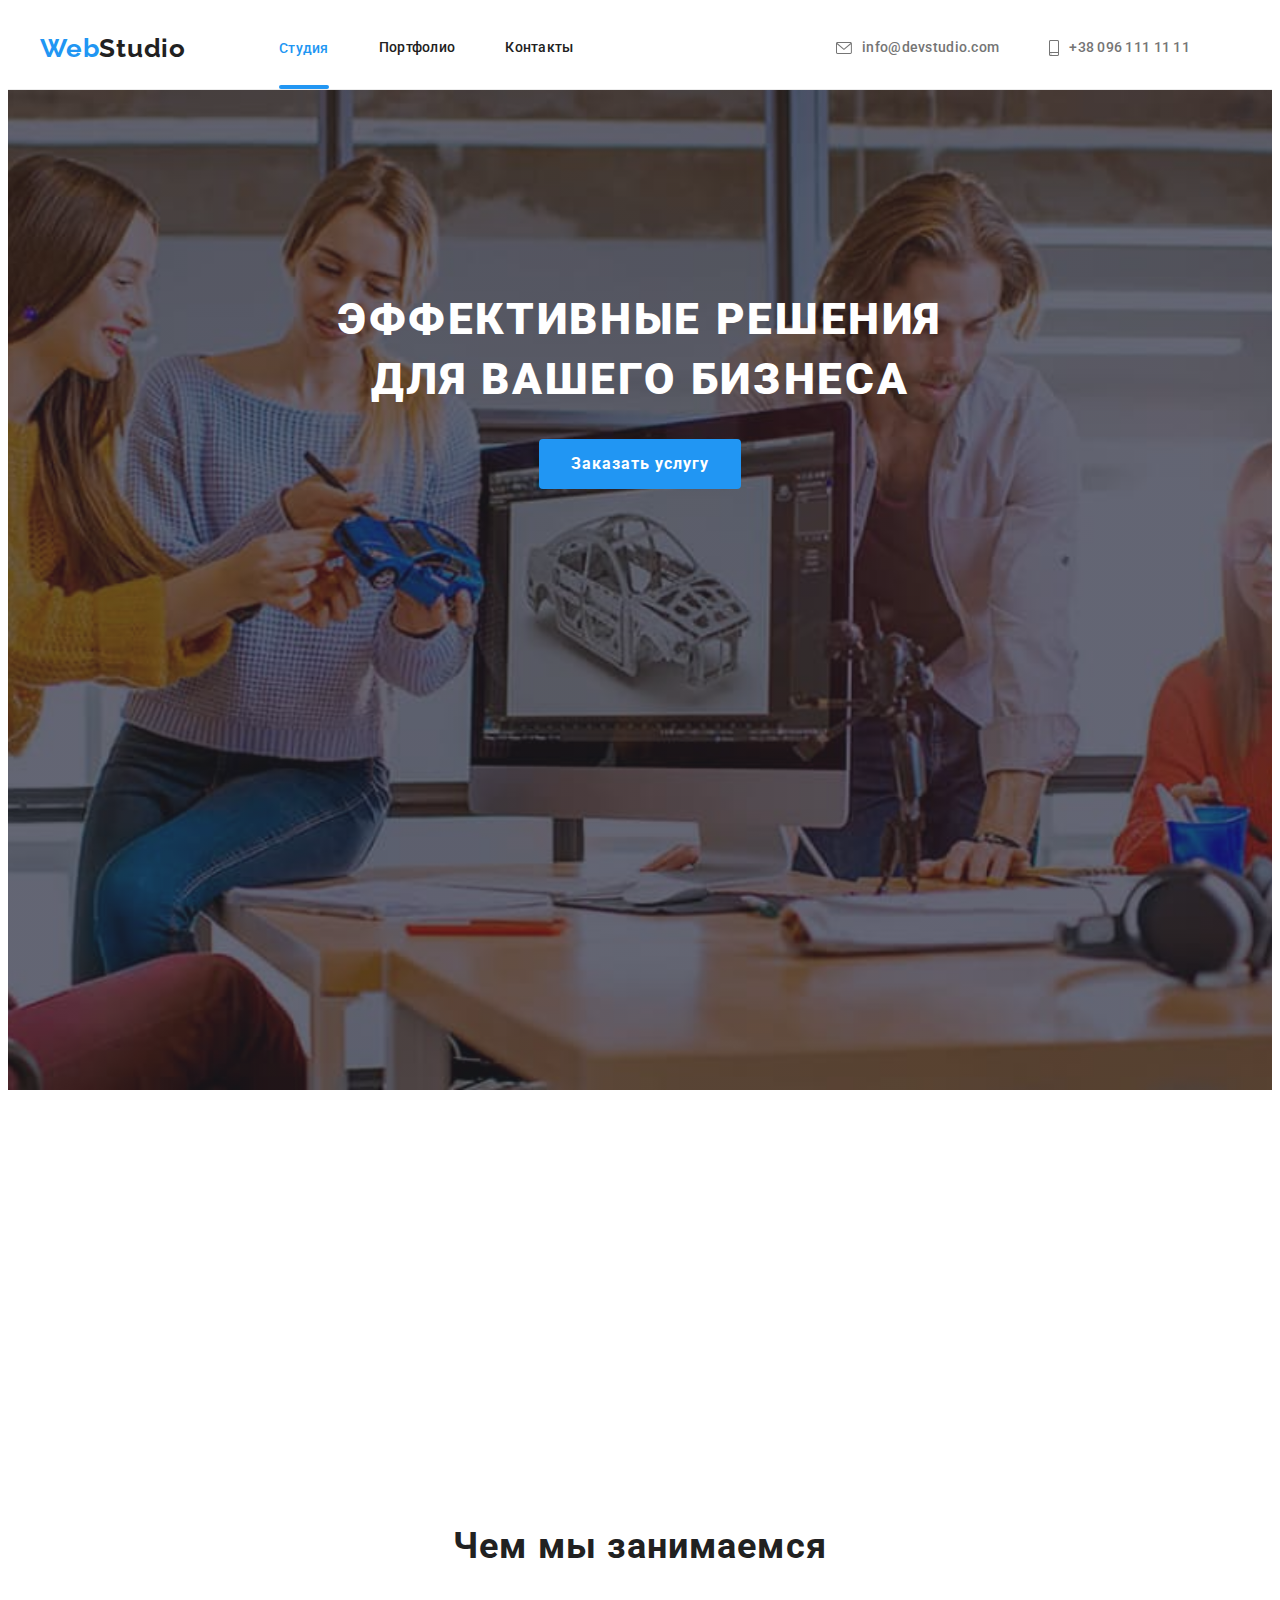
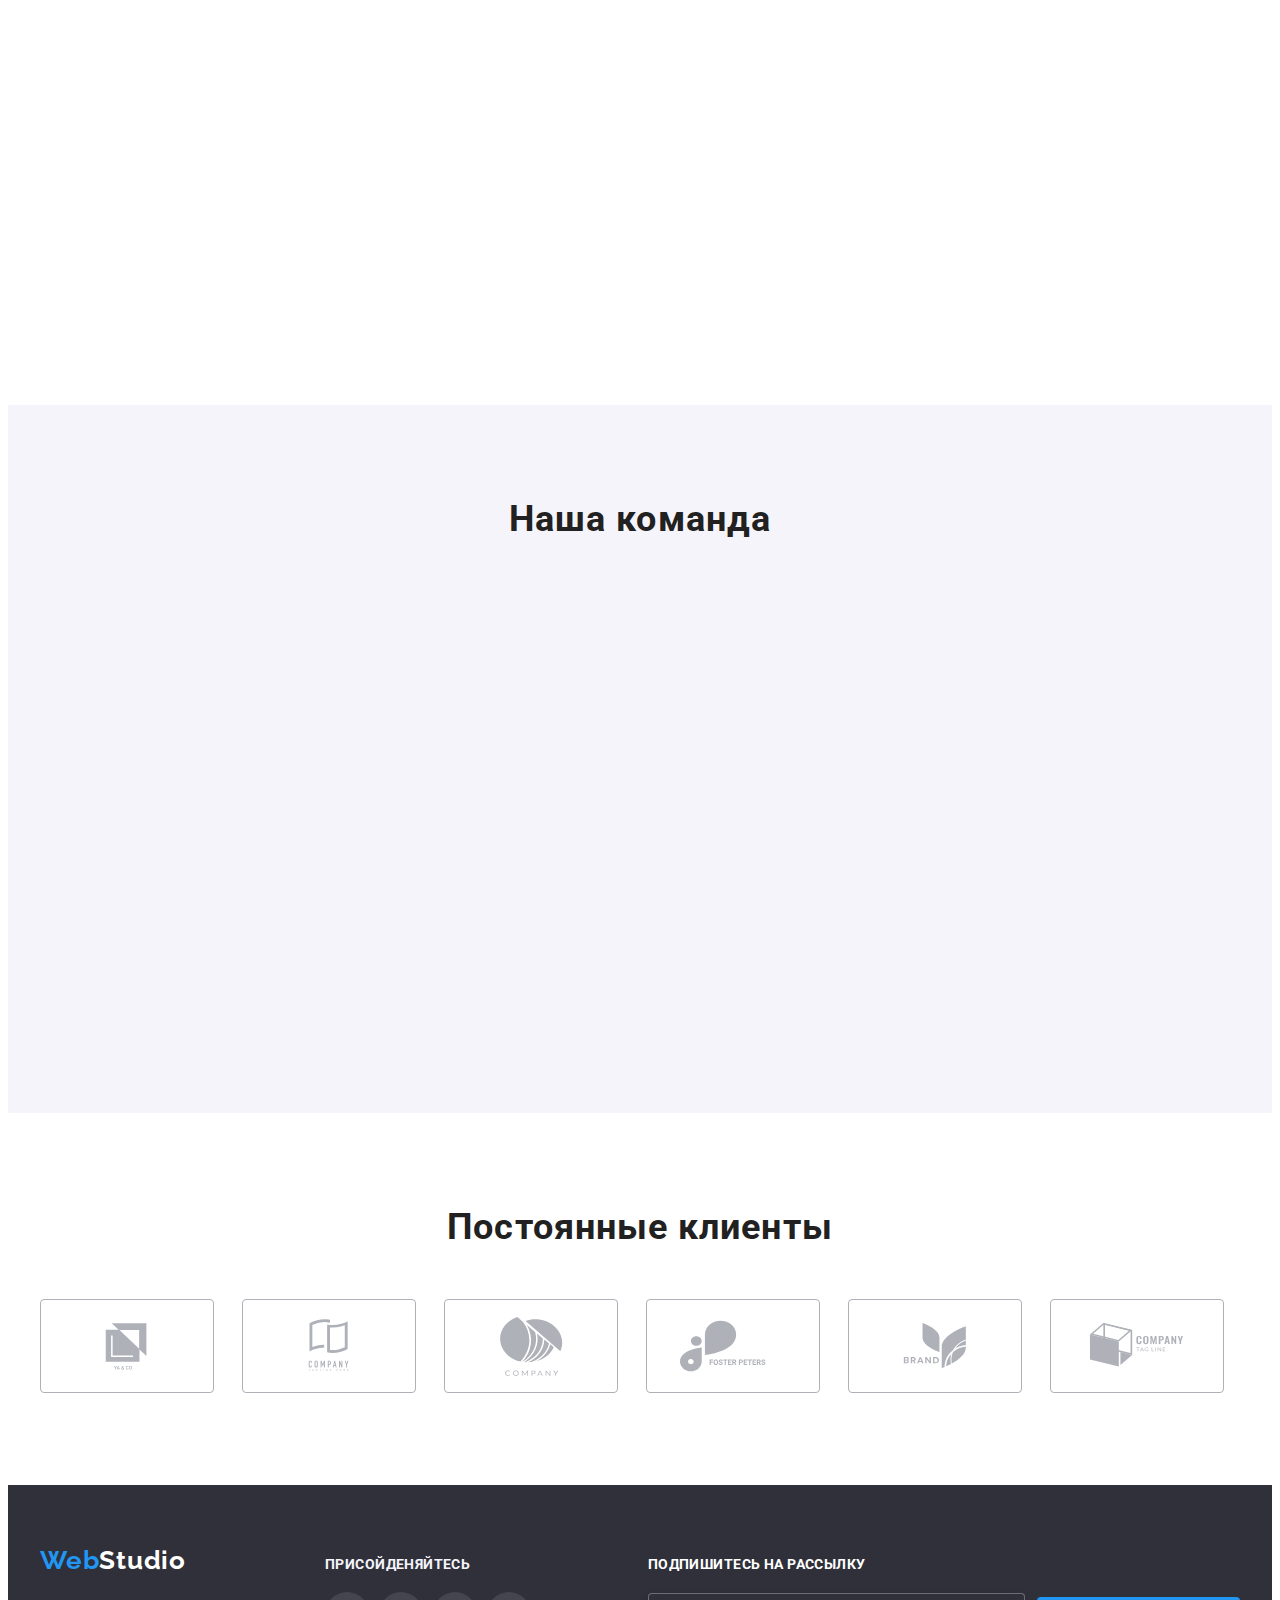
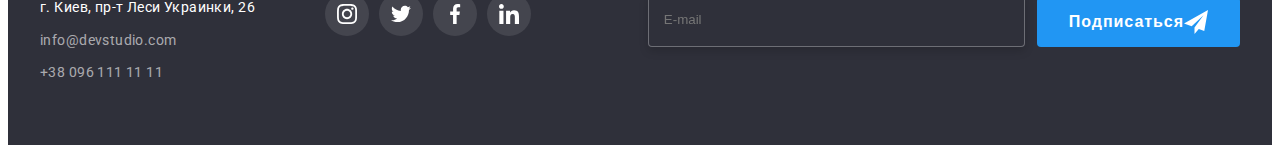
==== commit 89e08460: "hw6" ====
--- a/index.html
+++ b/index.html
@@ -421,19 +421,15 @@
 
 
   <div class="footer-subscribe">
+    <p class="subscribe-email"> Подпишитесь на рассылку </p>
     <form class="subscribe-form">
-<div class="label-footer">
-<label for="footer-mail" class="subscribe-email"> Подпишитесь на рассылку </label>
     <input type="email" name="user-mail" id="footer-mail" class="email-input" placeholder="E-mail" required>
-  </div>
-  
   <button type="submit" class="btn-footer"> Подписаться 
     <svg width="24" height="24" class="btn-subscribe">
       <use href="./images/icons.svg#icon-icon-subscribe">
       </use>
     </svg>
   </button> 
-    
   </form>
 </div>
 </footer>
@@ -508,7 +504,7 @@
 </div>
 
 
-    <button type="submit" class="btn-hero modal-btn"> Отправить </button>
+    <button type="submit" class="modal-btn"> Отправить </button>
   </form>
 
 </div>
--- a/css/style.css
+++ b/css/style.css
@@ -760,15 +760,19 @@
 }
 
 
+.footer-subscribe {
+  margin-left: auto;
+}
+
+
+
 .subscribe-form {
   display: flex;
   align-items: flex-end;
 }
 
 .label-footer {
-  width: 358px;
-  margin-right: 12px;
-  margin-left: 95px;
+
 }
 
 .subscribe-email{
@@ -792,6 +796,8 @@
 background: #2F303A;
 color: var(--brand-white-color);
 padding-left: 15px;
+width: 358px;
+margin-right: 12px;
 }
 
 
@@ -799,6 +805,7 @@
 .btn-footer {
   display: flex;
   align-items: center;
+  justify-content: space-between;
   margin: 0 auto;
   font-weight: 700;
   border-radius: 4px;
@@ -819,7 +826,7 @@
 
 .btn-subscribe {
   fill: var(--brand-white-color);
-  padding-left: 10px;
+  
 }
 
 
@@ -850,7 +857,7 @@
   min-height: 581px;
   background-color: var(--brand-white-color);
   border-radius: 5px;
-  transition: transform 250ms linear;
+  transition: transform 250ms var(--cubic-animation);
   padding: 40px;
 }
 
@@ -883,6 +890,7 @@
 
 
 
+
 .is-hidden {
   opacity: 0;
   visibility: hidden;
@@ -906,9 +914,9 @@
   border: 1px solid rgba(33, 33, 33, 0.2);
   border-radius: 4px;
   background-color: transparent;
-  margin-bottom: 10px;
+
   cursor: pointer;
-  transition: border 250ms var(--cubic-animation), transition: fill 250ms var(--cubic-animation);
+  transition: border 250ms var(--cubic-animation);
   padding-left: 30px;
 }
 
@@ -937,7 +945,31 @@
 .modal-btn {
   display: block;
   margin: 0 auto;
-}
+  font-family: 'Roboto';
+  font-weight: 700;
+  border-radius: 4px;
+  border: none;
+  padding-left: 55px;
+  padding-right: 55px;
+  padding-bottom: 10px;
+  padding-top: 10px;
+  font-size: 16px;
+  line-height: 1.87;
+  letter-spacing: 0.06em;
+  cursor: pointer;
+  color: var(--brand-white-color);
+  background-color: var(--brand-blue-color);
+  transition: color 250ms var(--cubic-animation), background-color 250ms var(--cubic-animation);
+}
+
+
+.modal-btn:hover {
+  background-color: #188ce8;
+}
+.modal-btn:focus {
+  background-color: #188ce8;
+}
+
 
 
 .modal-label {
@@ -960,15 +992,18 @@
 
 .modal-sector {
   position: relative;
+  margin-bottom: 10px;
+  transition: border 250ms var(--cubic-animation);
 }
 
 
 .modal-icon {
   position: absolute;
-top: 50%;
+top: 55%;
 left: 10px;
 transform: translateY(-50%);
 padding-top: 14px;
+transition: fill 250ms var(--cubic-animation);
 }
 
 
@@ -989,6 +1024,9 @@
 .terms-sector {
   margin-top: 20px;
   margin-bottom: 30px;
+  display: flex;
+  justify-content: center;
+  align-items: center;
 
 
   position: relative;
@@ -1000,7 +1038,7 @@
   position: absolute;
   top: 50%;
 transform: translateY(-50%);
-
+left: 10px;
 }
 
 
@@ -1026,10 +1064,6 @@
 height: 15px;
 border-radius: 4px;
 border: 1px solid var(--brand-color);
-display: flex;
-align-items: center;
-justify-content: center;
-
 }
 
 
